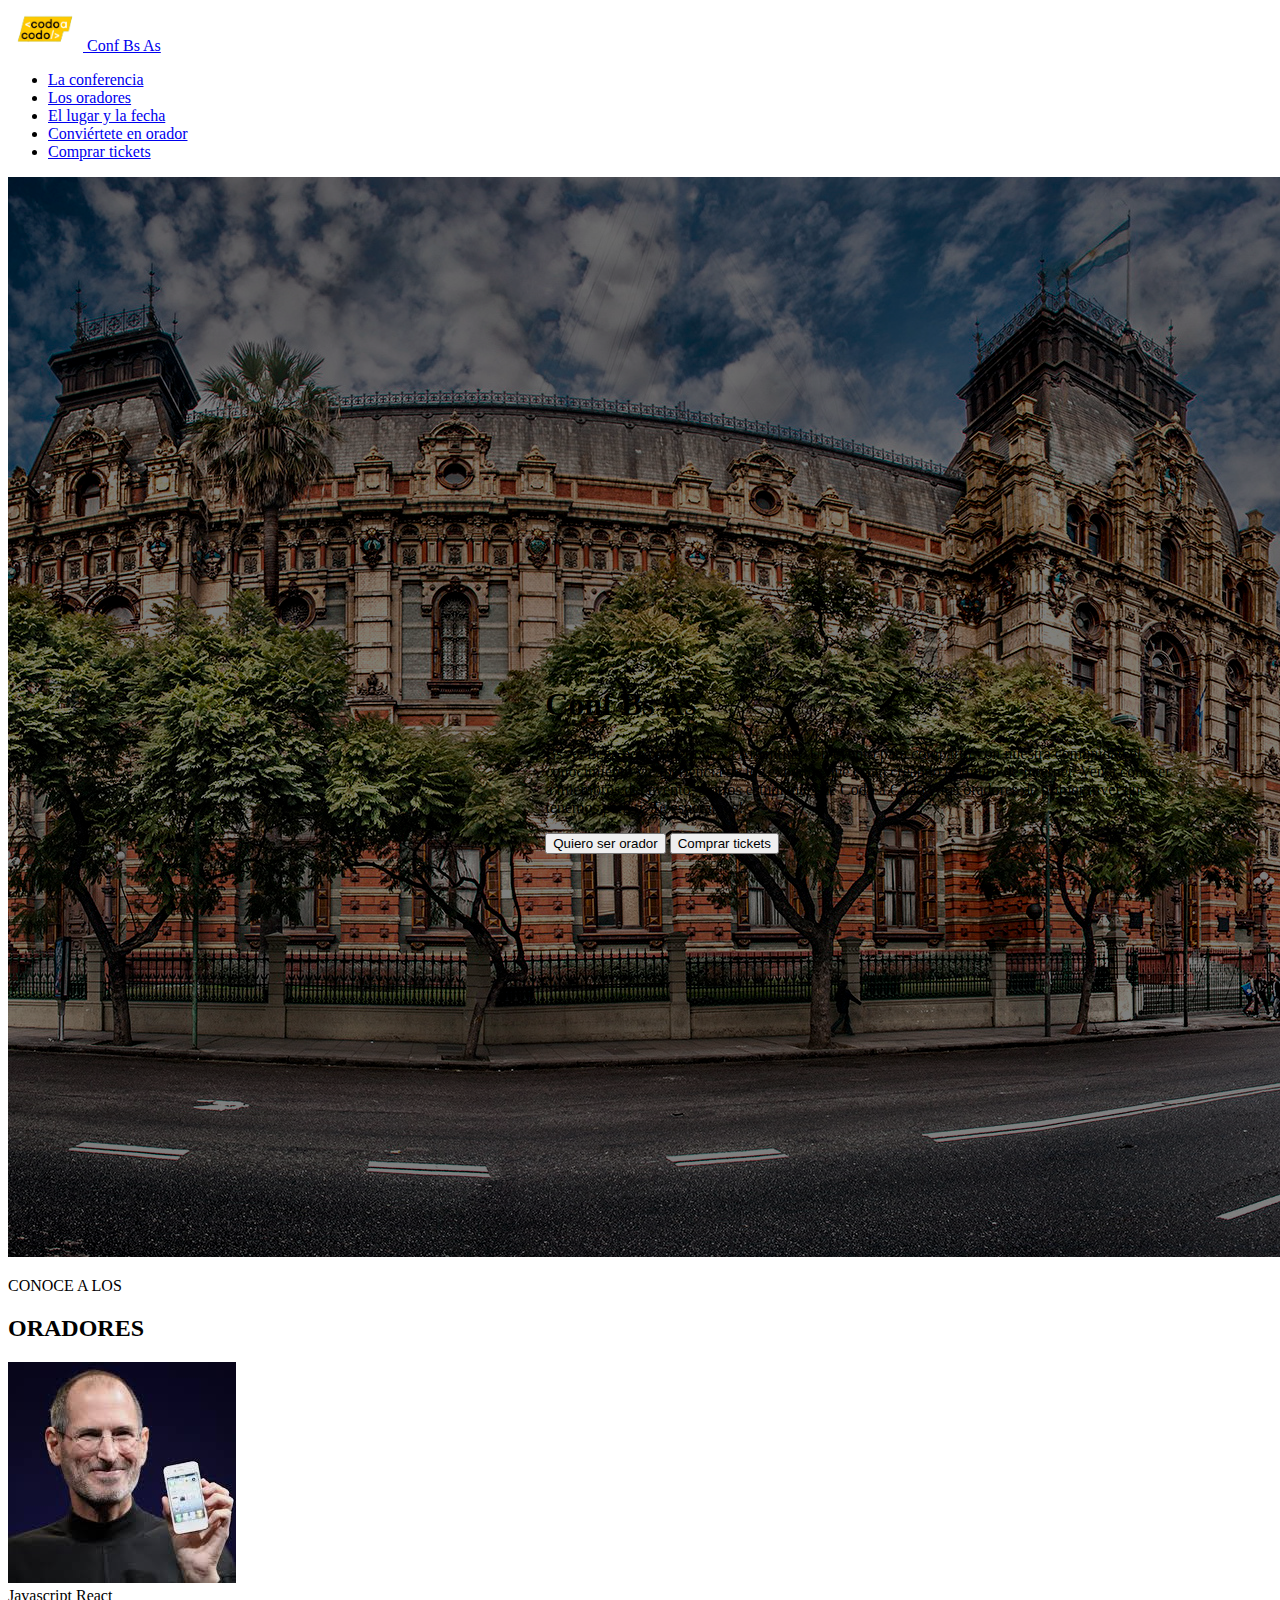
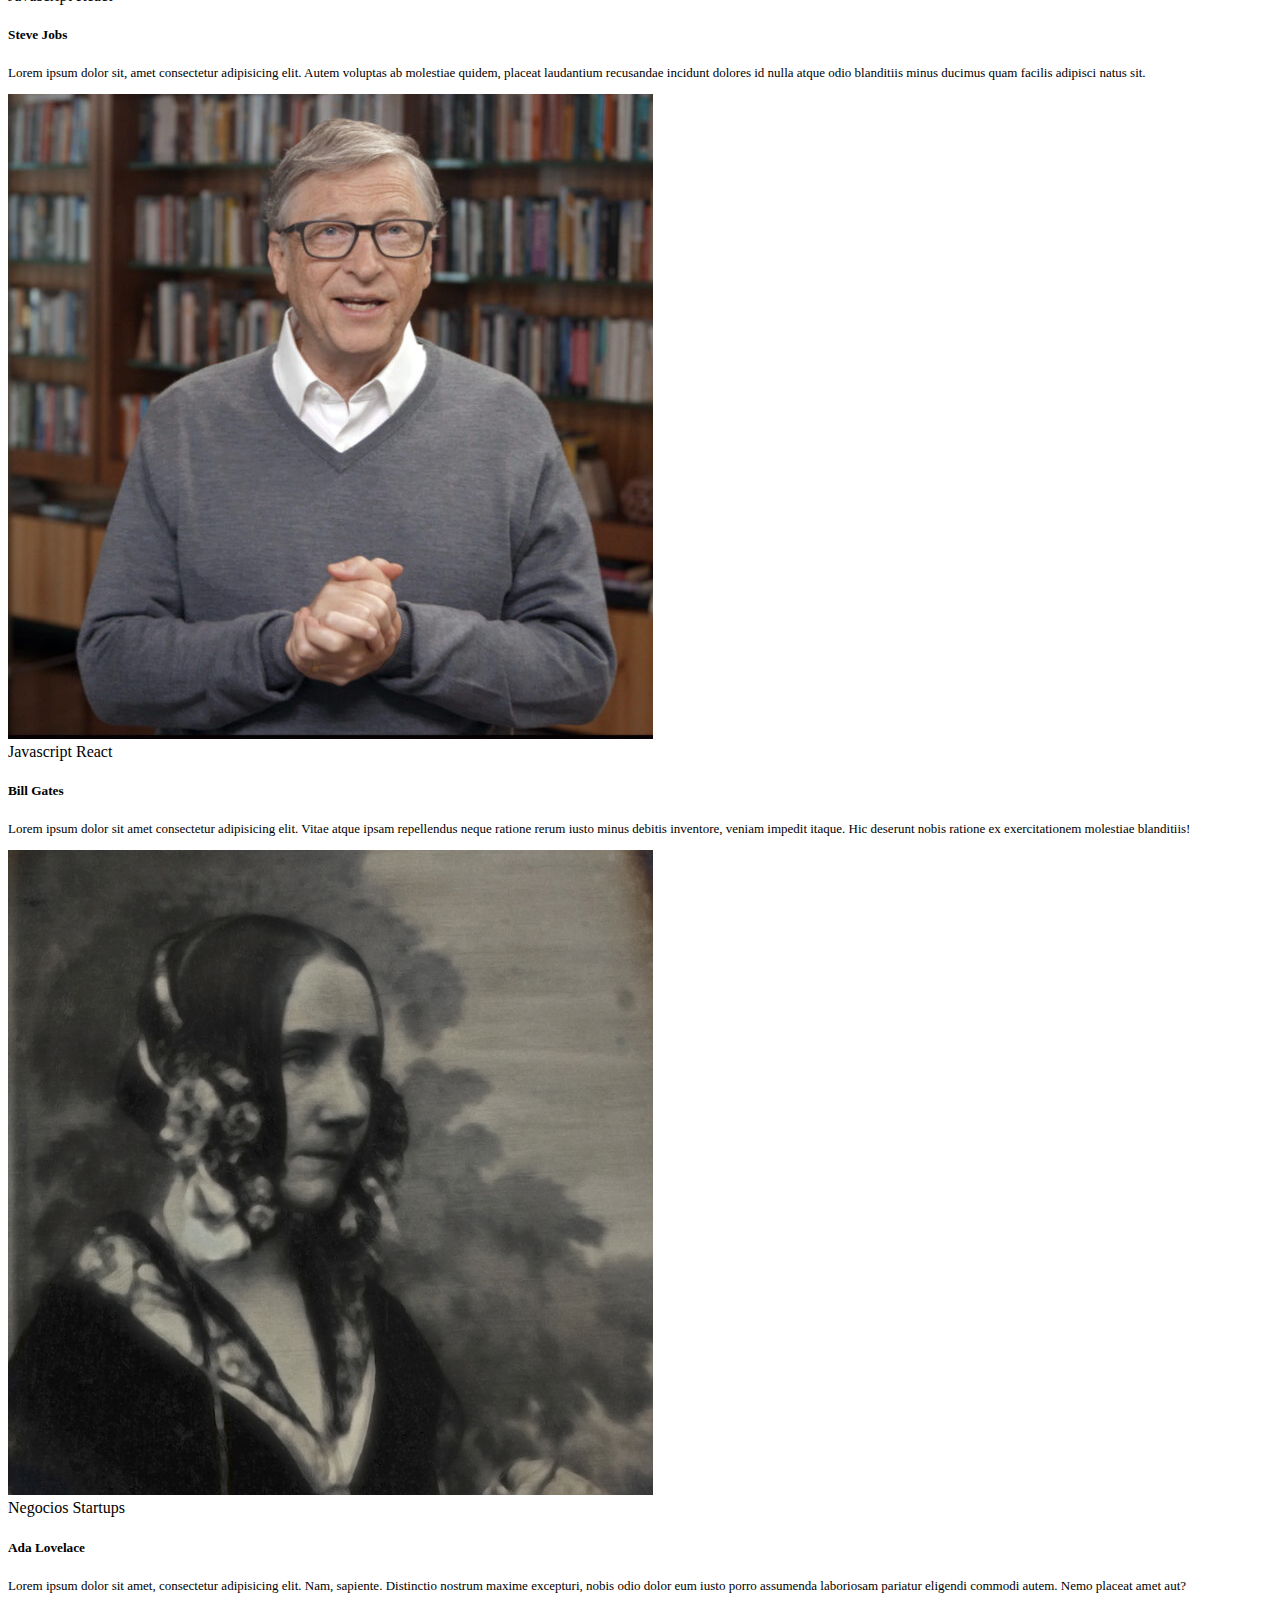
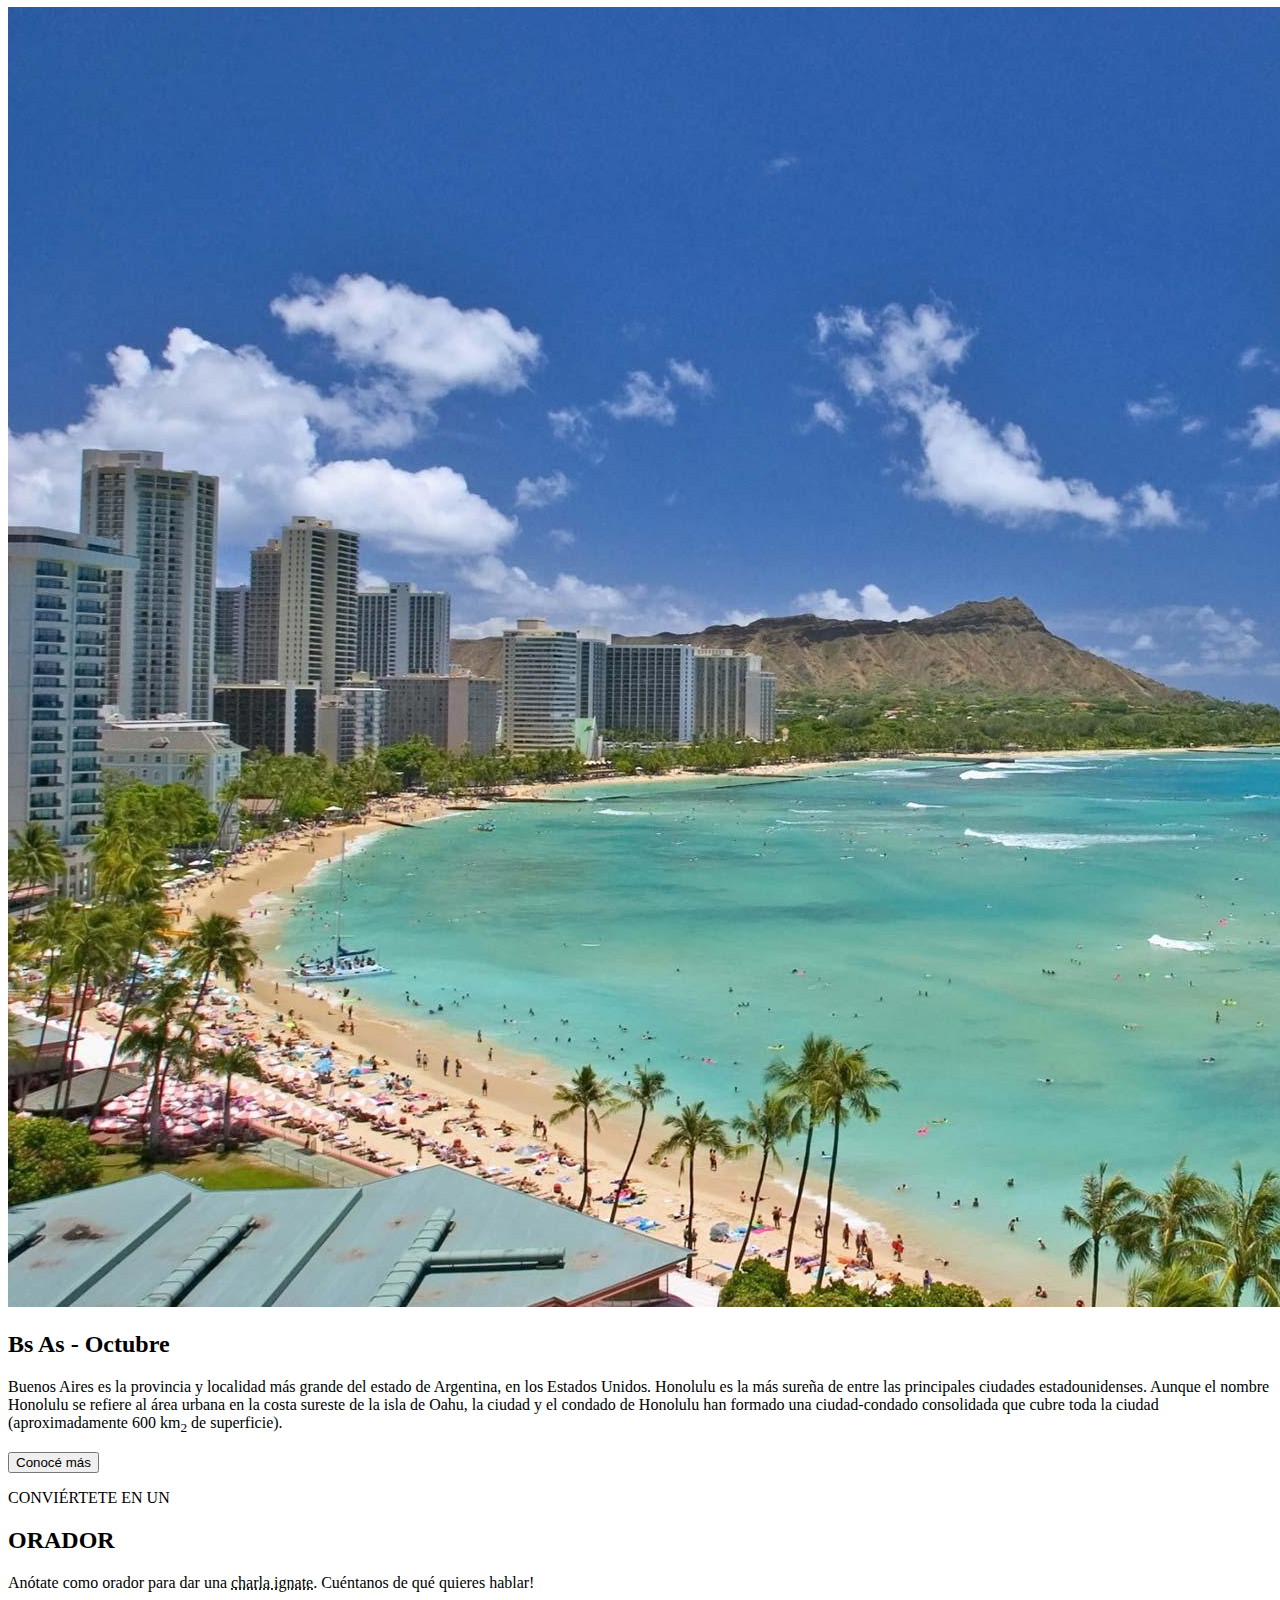
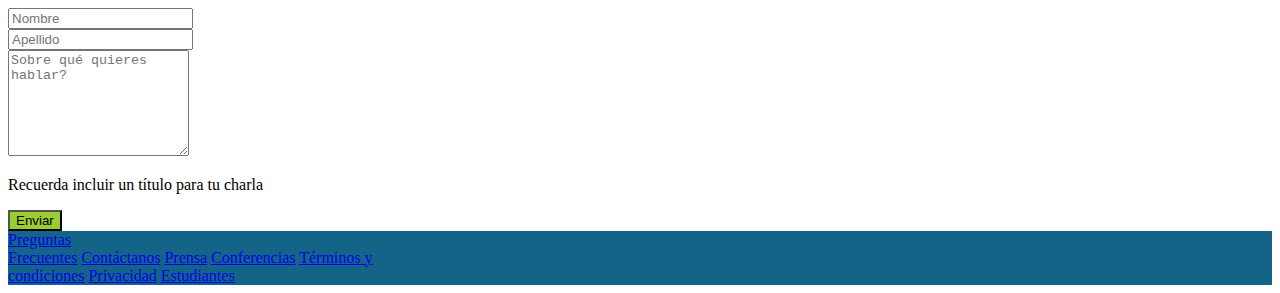
==== index.html @ 3f9a29ac "Add files via upload" ====
<!DOCTYPE html>
<html lang="en">

<head>
    <meta charset="UTF-8">
    <meta http-equiv="X-UA-Compatible" content="IE=edge">
    <meta name="viewport" content="width=device-width, initial-scale=1.0">
    <link href="https://cdn.jsdelivr.net/npm/bootstrap@5.1.3/dist/css/bootstrap.min.css" rel="stylesheet"
        integrity="sha384-1BmE4kWBq78iYhFldvKuhfTAU6auU8tT94WrHftjDbrCEXSU1oBoqyl2QvZ6jIW3" crossorigin="anonymous">
    <link rel="stylesheet" href="style.css">

    <title>Conf Bs As - Codo a Codo</title>
</head>

<body>
    <header>
        <nav class="navbar navbar-light bg-dark">
            <div class="container nav">
                <a class="navbar-brand text-light" href="#">
                    <img src="img/codoacodo.png" alt="" width="75" height="auto" class="d-inline-block align-text-top">
                    Conf Bs As
                </a>

                <ul class="nav justify-content-end flex-column flex-lg-row">
                    <li class="nav-item">
                        <a class="nav-link active link-light" aria-current="page" href="#">La conferencia</a>
                    </li>
                    <li class="nav-item">
                        <a class="nav-link link-secondary" href="#">Los oradores</a>
                    </li>
                    <li class="nav-item">
                        <a class="nav-link link-secondary" href="#">El lugar y la fecha</a>
                    </li>
                    <li class="nav-item">
                        <a class="nav-link link-secondary" href="#">Conviértete en orador</a>
                    </li>
                    <li>
                        <a class="nav-link link-success" href="#">Comprar tickets</a>
                    </li>
                </ul>
            </div>
        </nav>

        <div id="encabezado">

            <div id="fondoCarousel" class="carousel slide p-0" data-bs-ride="carousel" id="fondo-encabezado">
                <div class="carousel-inner m-0 p-0">
                    <div class="carousel-item active">
                        <img src="img/ba1.jpg" class="d-block h-100 img-fluid" alt="fondo1">
                        <!-- </div>
                    <div class="carousel-item">
                        <img src="img/ba2.jpg" class="d-block w-100 img-fluid" alt="fondo2">
                    </div>
                    <div class="carousel-item">
                        <img src="img/ba3.jpg" class="d-block w-100 img-fluid" alt="fondo3">
                    </div>
                </div>-->
                    </div>

                    <div class="container position-absolute justify-content-end" id="texto-encabezado">
                        <h1 class="text-light text-end ">Conf Bs As</h1>
                        <p class="text-light text-end">Bs As llega por primera vez a Argentina. Un evento para compartir
                            con nuestra
                            comunidad el
                            conocimiento y experiencia de los expertos que están creando el futuro de Internet. Ven a
                            conocer a
                            miembros del evento, a otros estudiantes de Codo a Codo y los oradores de primer nivel que
                            tenemos
                            para ti. Te esperamos!</p>
                        <div class="text-end" id="botones-encabezado">
                            <button type="button" class="btn btn-outline-light">Quiero ser orador</button>
                            <button type="button" class="btn btn-success">Comprar tickets</button>
                        </div>

                    </div>

                </div>
    </header>

    <main>

        <div class="container w-75 my-4" id="oradores">
            <div id="titulo-cards">
                <p class="text-center text-secondary mb-0">CONOCE A LOS</p>
                <H2 class="text-center">ORADORES</H2>
            </div>

            <div class="row row-cols-1 row-cols-md-3" id="cards">
                <div class="col">
                    <div class="card">
                        <img src="img/steve.jpg" class="card-img-top" alt="Steve Jobs">
                        <div class="card-body">
                            <span class="badge bg-warning text-dark">Javascript</span> <span
                                class="badge bg-info">React</span>
                            <h5 class="card-title">Steve Jobs</h5>
                            <p class="card-text">Lorem ipsum dolor sit, amet consectetur adipisicing elit. Autem
                                voluptas ab molestiae quidem, placeat laudantium recusandae incidunt dolores id nulla
                                atque odio blanditiis minus ducimus quam facilis adipisci natus sit.</p>
                        </div>
                    </div>
                </div>
                <div class="col">
                    <div class="card">
                        <img src="img/bill.jpg" class="card-img-top" alt="Bill Gates">
                        <div class="card-body">
                            <span class="badge bg-warning text-dark">Javascript</span> <span
                                class="badge bg-info">React</span>
                            <h5 class="card-title">Bill Gates</h5>
                            <p class="card-text">Lorem ipsum dolor sit amet consectetur adipisicing elit. Vitae atque
                                ipsam repellendus neque ratione rerum iusto minus debitis inventore, veniam impedit
                                itaque. Hic deserunt nobis ratione ex exercitationem molestiae blanditiis!</p>
                        </div>
                    </div>
                </div>
                <div class="col">
                    <div class="card">
                        <img src="img/ada.jpeg" class="card-img-top" alt="Ada Lovelace">
                        <div class="card-body">
                            <span class="badge bg-secondary">Negocios</span> <span
                                class="badge bg-danger">Startups</span>
                            <h5 class="card-title">Ada Lovelace</h5>
                            <p class="card-text">Lorem ipsum dolor sit amet, consectetur adipisicing elit. Nam,
                                sapiente. Distinctio nostrum maxime excepturi, nobis odio dolor eum iusto porro
                                assumenda laboriosam pariatur eligendi commodi autem. Nemo placeat amet aut?</p>
                        </div>
                    </div>
                </div>


            </div>
        </div>

        <div id="lugar">
            <div class="row row-cols-1 row-cols-lg-2 g-0">
                <div class="col">
                    <img class="img-fluid" src="img/honolulu.jpg" alt="Playa">
                </div>
                <div class="col bg-dark p-3">
                    <h2 class="text-light">Bs As - Octubre</h2>
                    <p class="text-light">Buenos Aires es la provincia y localidad más grande del estado de Argentina,
                        en los Estados
                        Unidos. Honolulu es la más sureña de entre las principales ciudades estadounidenses. Aunque el
                        nombre Honolulu se refiere al área urbana en la costa sureste de la isla de Oahu, la ciudad y el
                        condado de Honolulu han formado una ciudad-condado consolidada que cubre toda la ciudad
                        (aproximadamente 600 km<sub>2</sub> de superficie).</p>
                    <button type="button" class="btn btn-outline-light">Conocé más</button>
                </div>
            </div>
        </div>

        <div class="container mt-3 mb-2 w-75" id="form-orador">
            <div id="titulo-form">
                <p class="text-center text-secondary mb-0">CONVIÉRTETE EN UN</p>
                <H2 class="text-center">ORADOR</H2>
                <p class="text-center">Anótate como orador para dar una <abbr title="">charla ignate</abbr>. Cuéntanos
                    de qué quieres
                    hablar!</p>
            </div>

            <form class="container" action="">
                <div class="row">
                    <div class="col">
                        <input type="text" class="form-control" placeholder="Nombre" aria-label="Nombre">
                    </div>
                    <div class="col">
                        <input type="text" class="form-control" placeholder="Apellido" aria-label="Apellido">
                    </div>
                </div>
                <textarea class="form-control mt-3" name="descripcion" style="height: 100px" id="descripcion"
                    placeholder="Sobre qué quieres hablar?"></textarea>
                <p id="ayudaTextArea" class="form-text"> Recuerda incluir un título para tu charla</p>

                <button type="submit" class="btn w-100 text-center text-light fs-4"
                    style="background-color: yellowgreen;"> Enviar</button>
            </form>

        </div>

    </main>

    <footer class="mt-3">
        <div style="background-color:#136487">
            <div class="container d-flex justify-content-evenly align-items-center text-center flex-wrap">
                <a class="text-decoration-none p-2 m-3 text-light" href="#">Preguntas<br> Frecuentes</a>

                <a class="text-decoration-none p-2 m-3 text-light" href="#">Contáctanos</a>

                <a class="text-decoration-none p-2 m-3 text-light" href="#">Prensa</a>

                <a class="text-decoration-none p-2 m-3 text-light" href="#">Conferencias</a>

                <a class="text-decoration-none p-2 m-3 text-light text-wrap" href="#">Términos y <br> condiciones</a>

                <a class="text-decoration-none p-2 m-3 text-light" href="#">Privacidad</a>

                <a class="text-decoration-none p-2 m-3 text-light" href="#">Estudiantes</a>
            </div>


        </div>
    </footer>

    <script src="https://cdn.jsdelivr.net/npm/bootstrap@5.1.3/dist/js/bootstrap.bundle.min.js"
        integrity="sha384-ka7Sk0Gln4gmtz2MlQnikT1wXgYsOg+OMhuP+IlRH9sENBO0LRn5q+8nbTov4+1p"
        crossorigin="anonymous"></script>
</body>

</html>
---- style.css ----
#encabezado img{
    filter: brightness(50%);
}

#encabezado {
    position: relative;
}

#texto-encabezado {
    position: absolute;
    right: 7.5%;
    top: 45%;
    max-width: 50%;
}

#cards p {
    font-size: small;
}

@media (max-width: 992px) {
    #texto-encabezado {
        position: absolute;
        right: 7.5%;
        top: 45%;
        max-width: 75%;
    }
}

@media (max-width: 768px) {
    #texto-encabezado {
        position: absolute;
        right: 7.5%;
        top: 25%;
        max-width: 75%;
    }
}

@media (max-width: 576px) {
    #texto-encabezado {
        position: absolute;
        right: 0%;
        top: 10%;
        max-width: 100%;
        font-size: small;
    }
    
    #texto-encabezado h1 {
        font-size: large;
    }

    #encabezado button {
        width: 45%;
        font-size: smaller;
    }

    #botones-encabezado {
        display: flex;
        justify-content: space-between;
    }

}
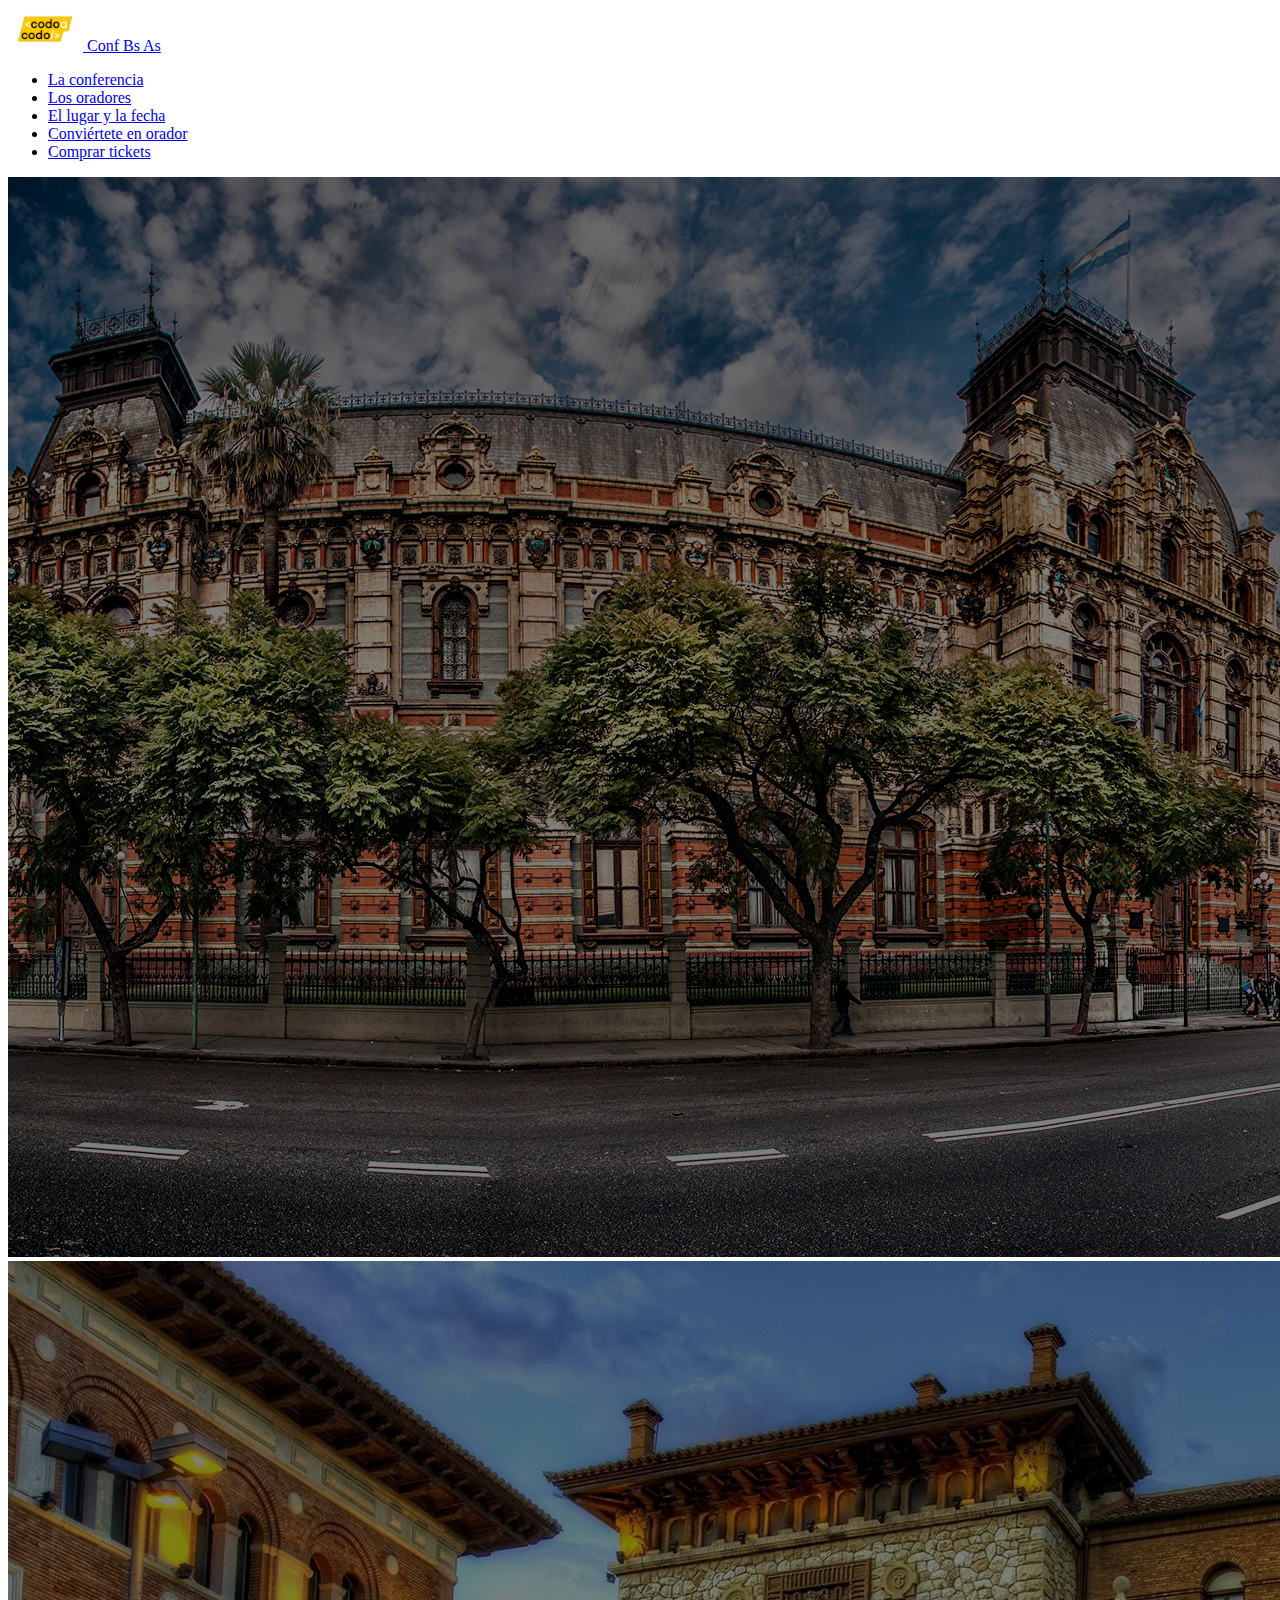
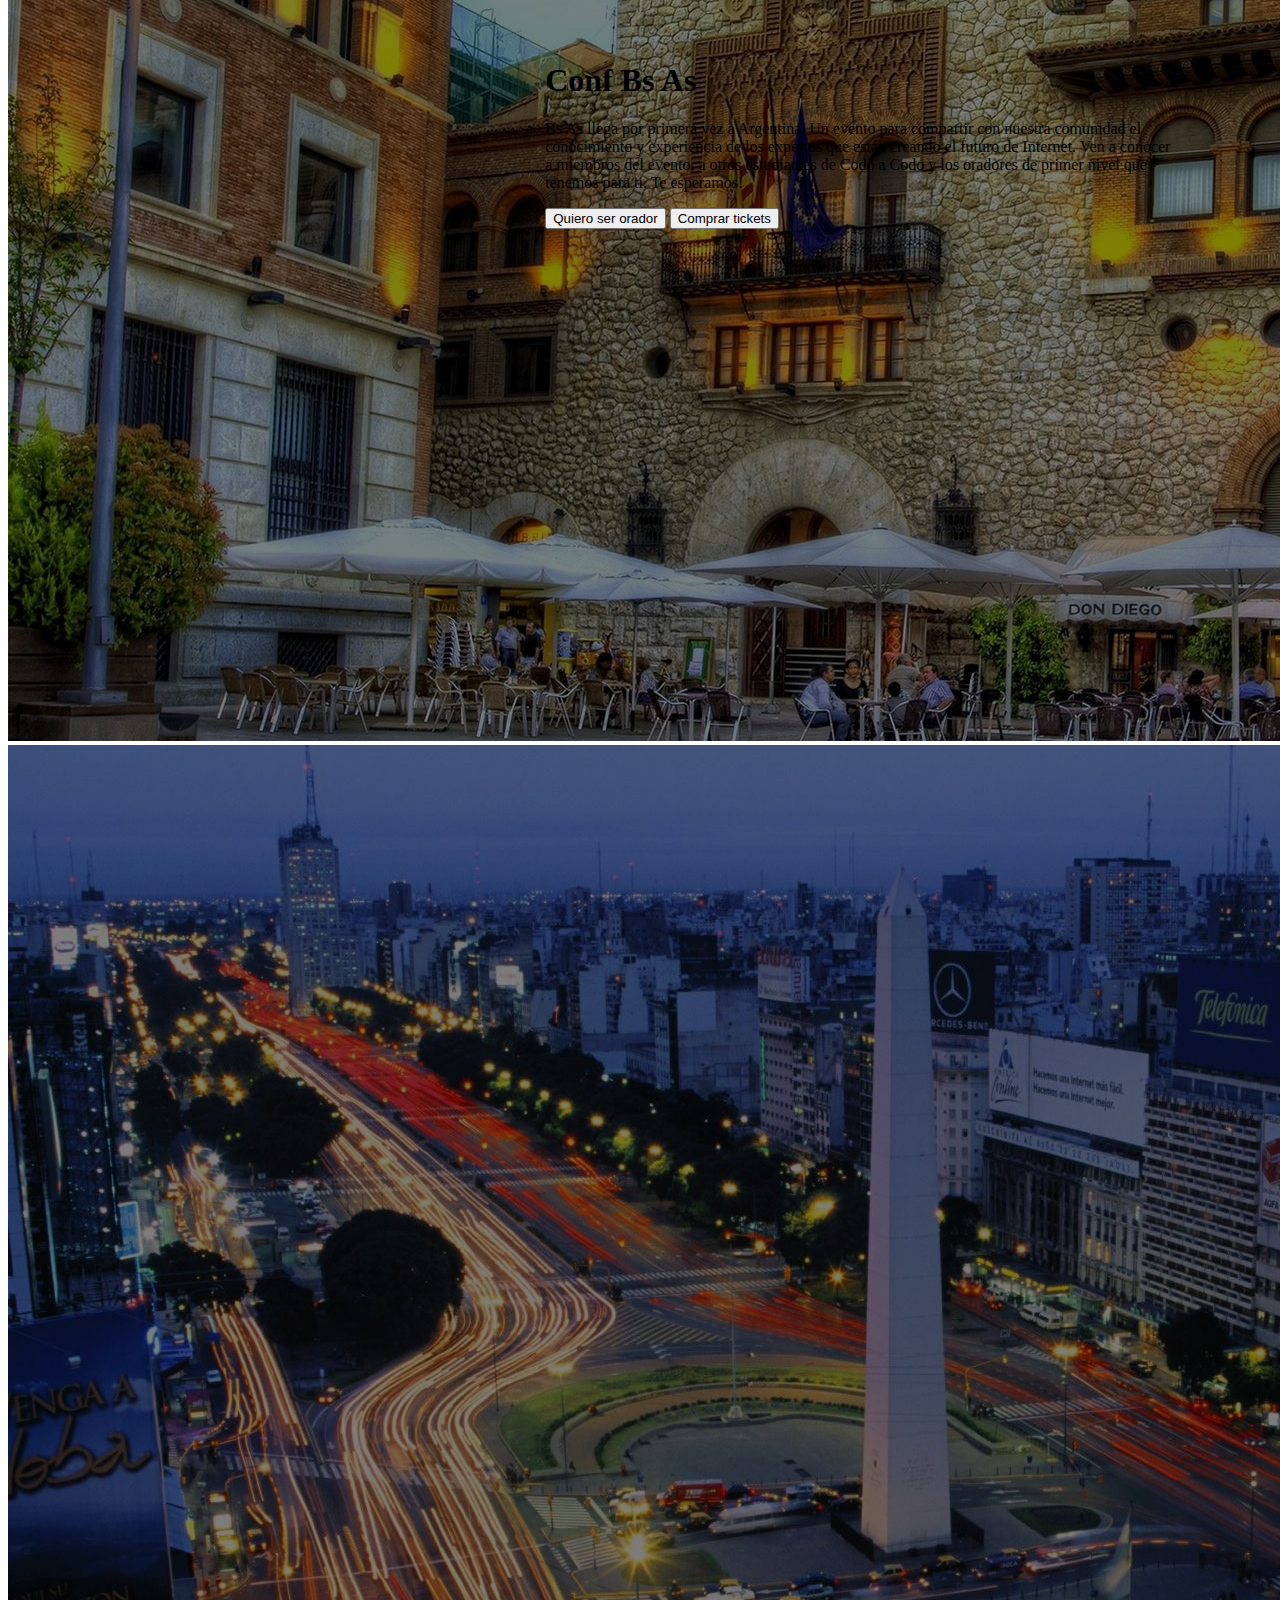
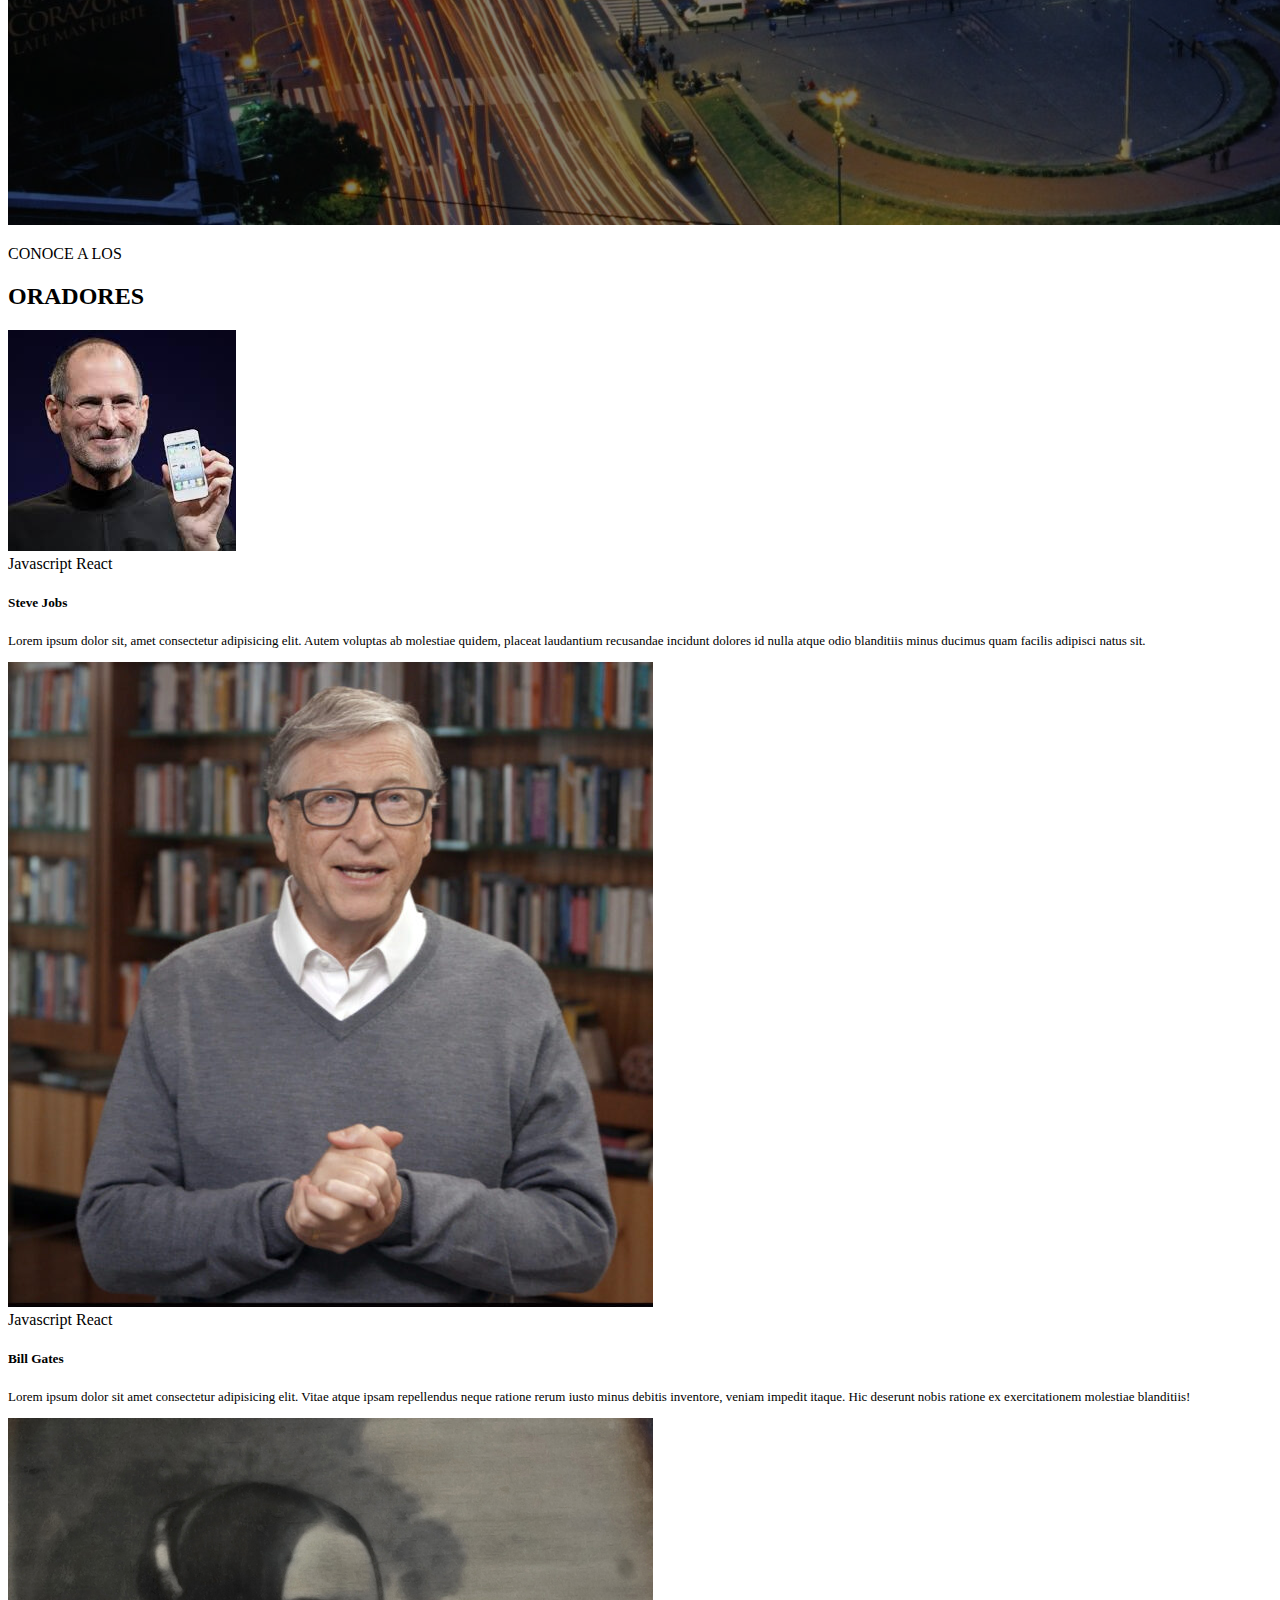
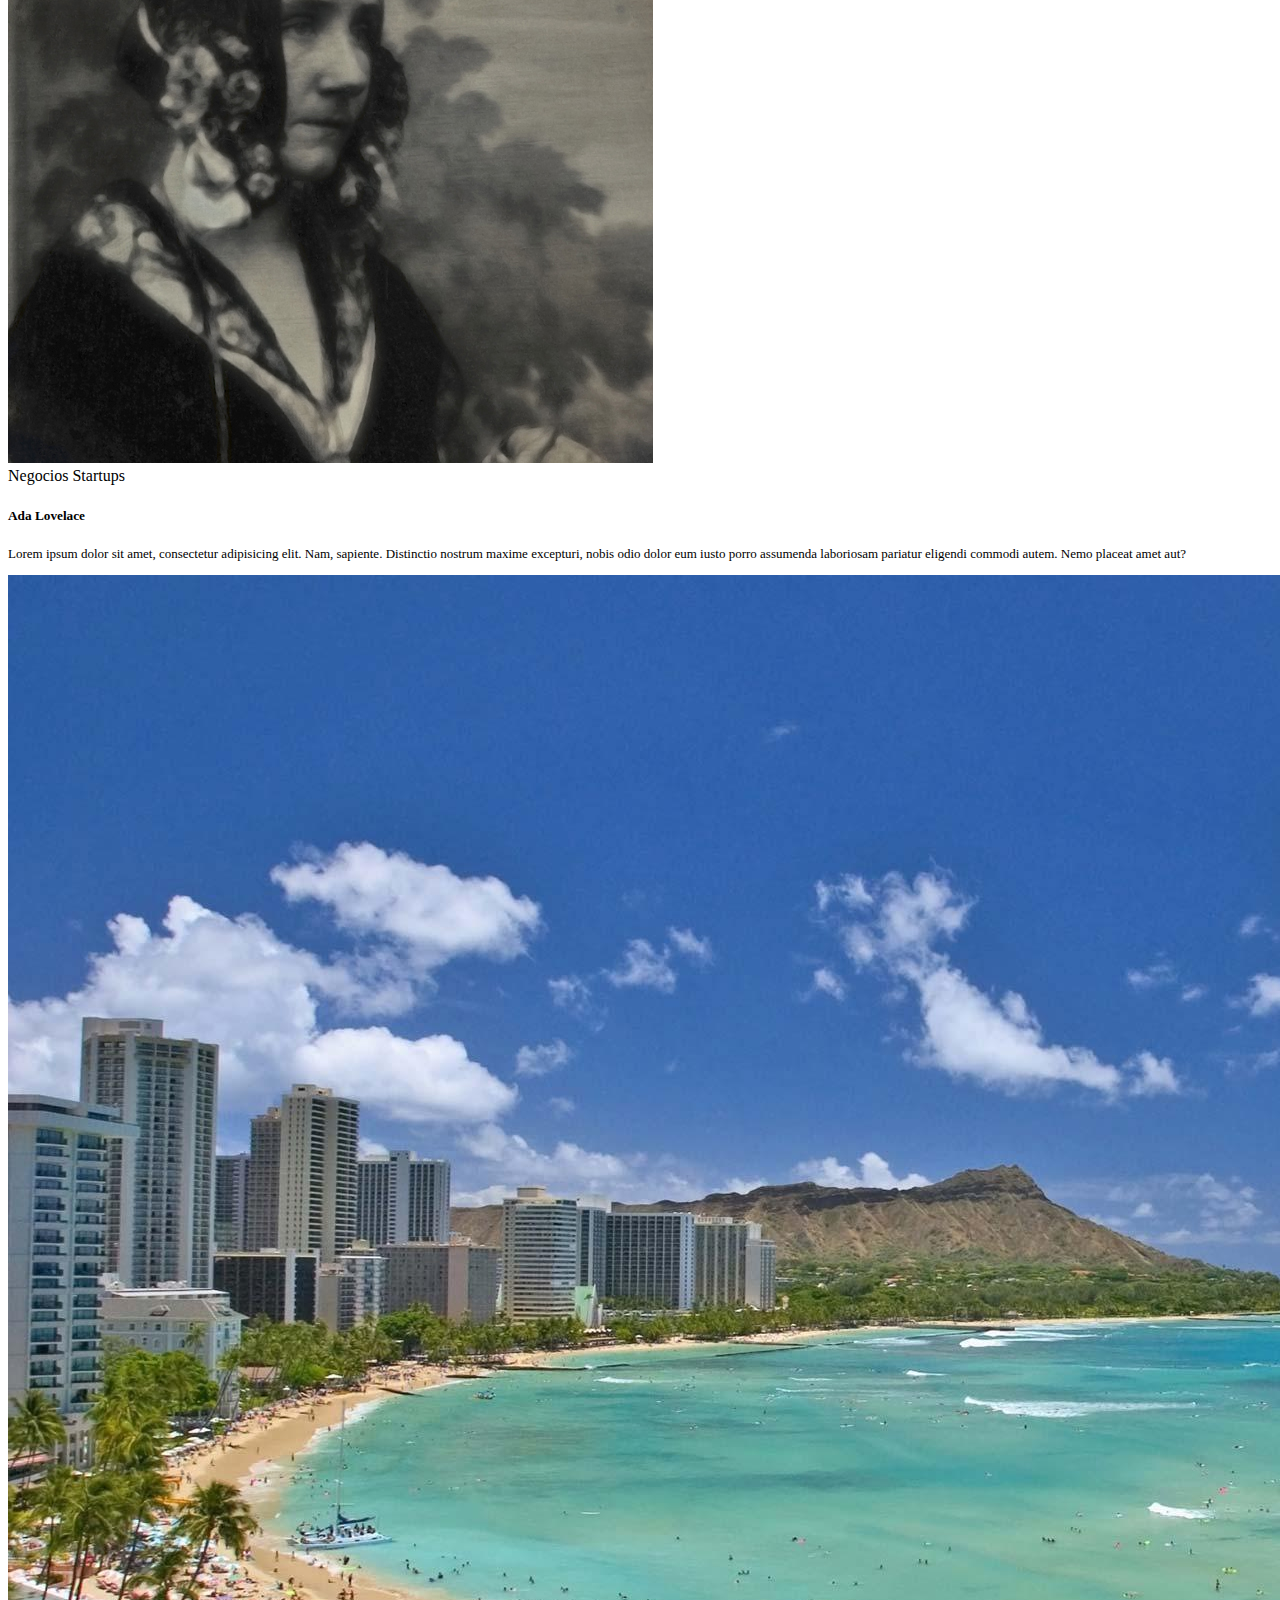
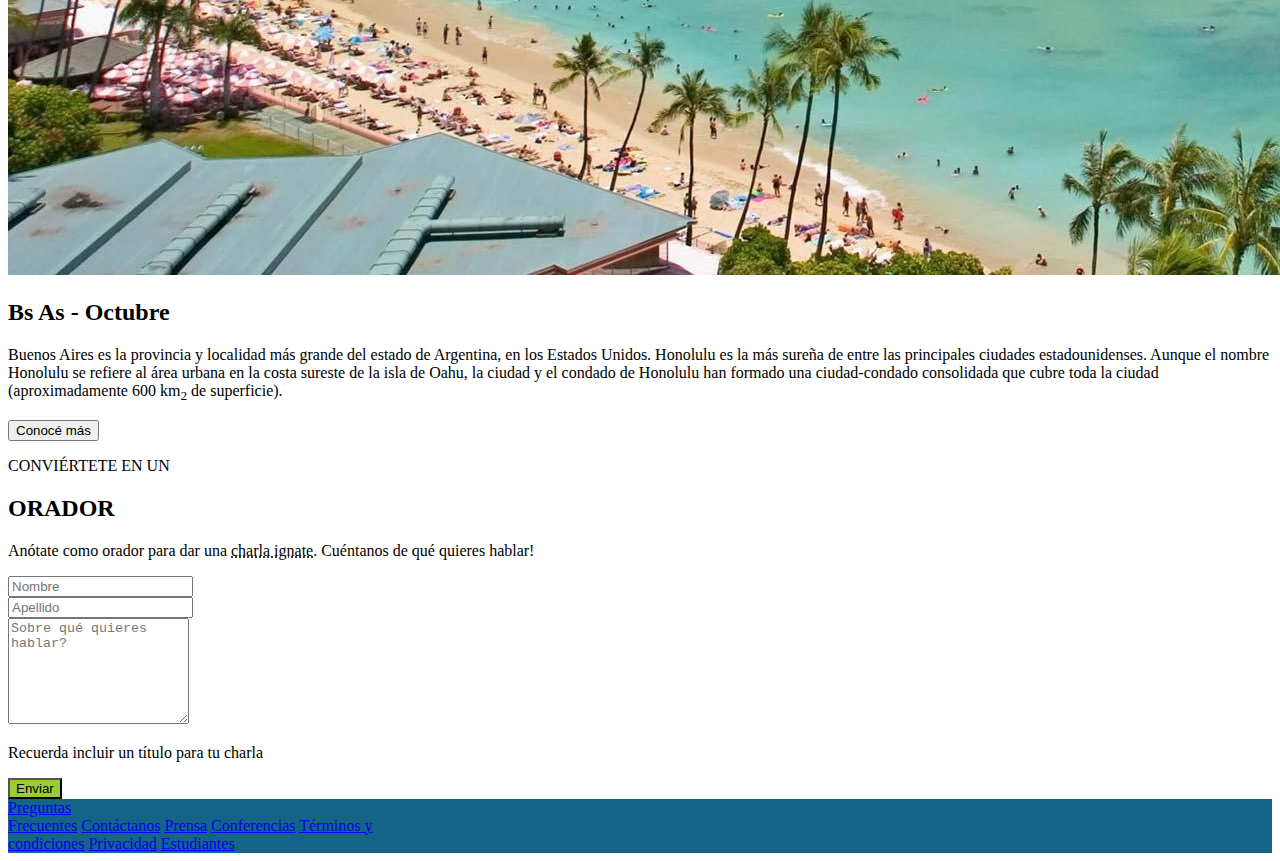
==== commit bf88a00b: "Add files via upload" ====
--- a/index.html
+++ b/index.html
@@ -45,36 +45,36 @@
 
             <div id="fondoCarousel" class="carousel slide p-0" data-bs-ride="carousel" id="fondo-encabezado">
                 <div class="carousel-inner m-0 p-0">
-                    <div class="carousel-item active">
+                    <div class="carousel-item active" data-bs-interval="10000">
                         <img src="img/ba1.jpg" class="d-block h-100 img-fluid" alt="fondo1">
-                        <!-- </div>
-                    <div class="carousel-item">
+                    </div>
+                    <div class="carousel-item" data-bs-interval="10000">
                         <img src="img/ba2.jpg" class="d-block w-100 img-fluid" alt="fondo2">
                     </div>
-                    <div class="carousel-item">
+                    <div class="carousel-item" data-bs-interval="10000">
                         <img src="img/ba3.jpg" class="d-block w-100 img-fluid" alt="fondo3">
                     </div>
-                </div>-->
-                    </div>
-
-                    <div class="container position-absolute justify-content-end" id="texto-encabezado">
-                        <h1 class="text-light text-end ">Conf Bs As</h1>
-                        <p class="text-light text-end">Bs As llega por primera vez a Argentina. Un evento para compartir
-                            con nuestra
-                            comunidad el
-                            conocimiento y experiencia de los expertos que están creando el futuro de Internet. Ven a
-                            conocer a
-                            miembros del evento, a otros estudiantes de Codo a Codo y los oradores de primer nivel que
-                            tenemos
-                            para ti. Te esperamos!</p>
-                        <div class="text-end" id="botones-encabezado">
-                            <button type="button" class="btn btn-outline-light">Quiero ser orador</button>
-                            <button type="button" class="btn btn-success">Comprar tickets</button>
-                        </div>
-
-                    </div>
-
-                </div>
+                </div>
+            </div>
+
+            <div class="container position-absolute justify-content-end" id="texto-encabezado">
+                <h1 class="text-light text-end ">Conf Bs As</h1>
+                <p class="text-light text-end">Bs As llega por primera vez a Argentina. Un evento para compartir
+                    con nuestra
+                    comunidad el
+                    conocimiento y experiencia de los expertos que están creando el futuro de Internet. Ven a
+                    conocer a
+                    miembros del evento, a otros estudiantes de Codo a Codo y los oradores de primer nivel que
+                    tenemos
+                    para ti. Te esperamos!</p>
+                <div class="text-end" id="botones-encabezado">
+                    <button type="button" class="btn btn-outline-light">Quiero ser orador</button>
+                    <button type="button" class="btn btn-success">Comprar tickets</button>
+                </div>
+
+            </div>
+
+        </div>
     </header>
 
     <main>
@@ -85,7 +85,7 @@
                 <H2 class="text-center">ORADORES</H2>
             </div>
 
-            <div class="row row-cols-1 row-cols-md-3" id="cards">
+            <div class="row row-cols-1 row-cols-md-3 gy-3" id="cards">
                 <div class="col">
                     <div class="card">
                         <img src="img/steve.jpg" class="card-img-top" alt="Steve Jobs">
